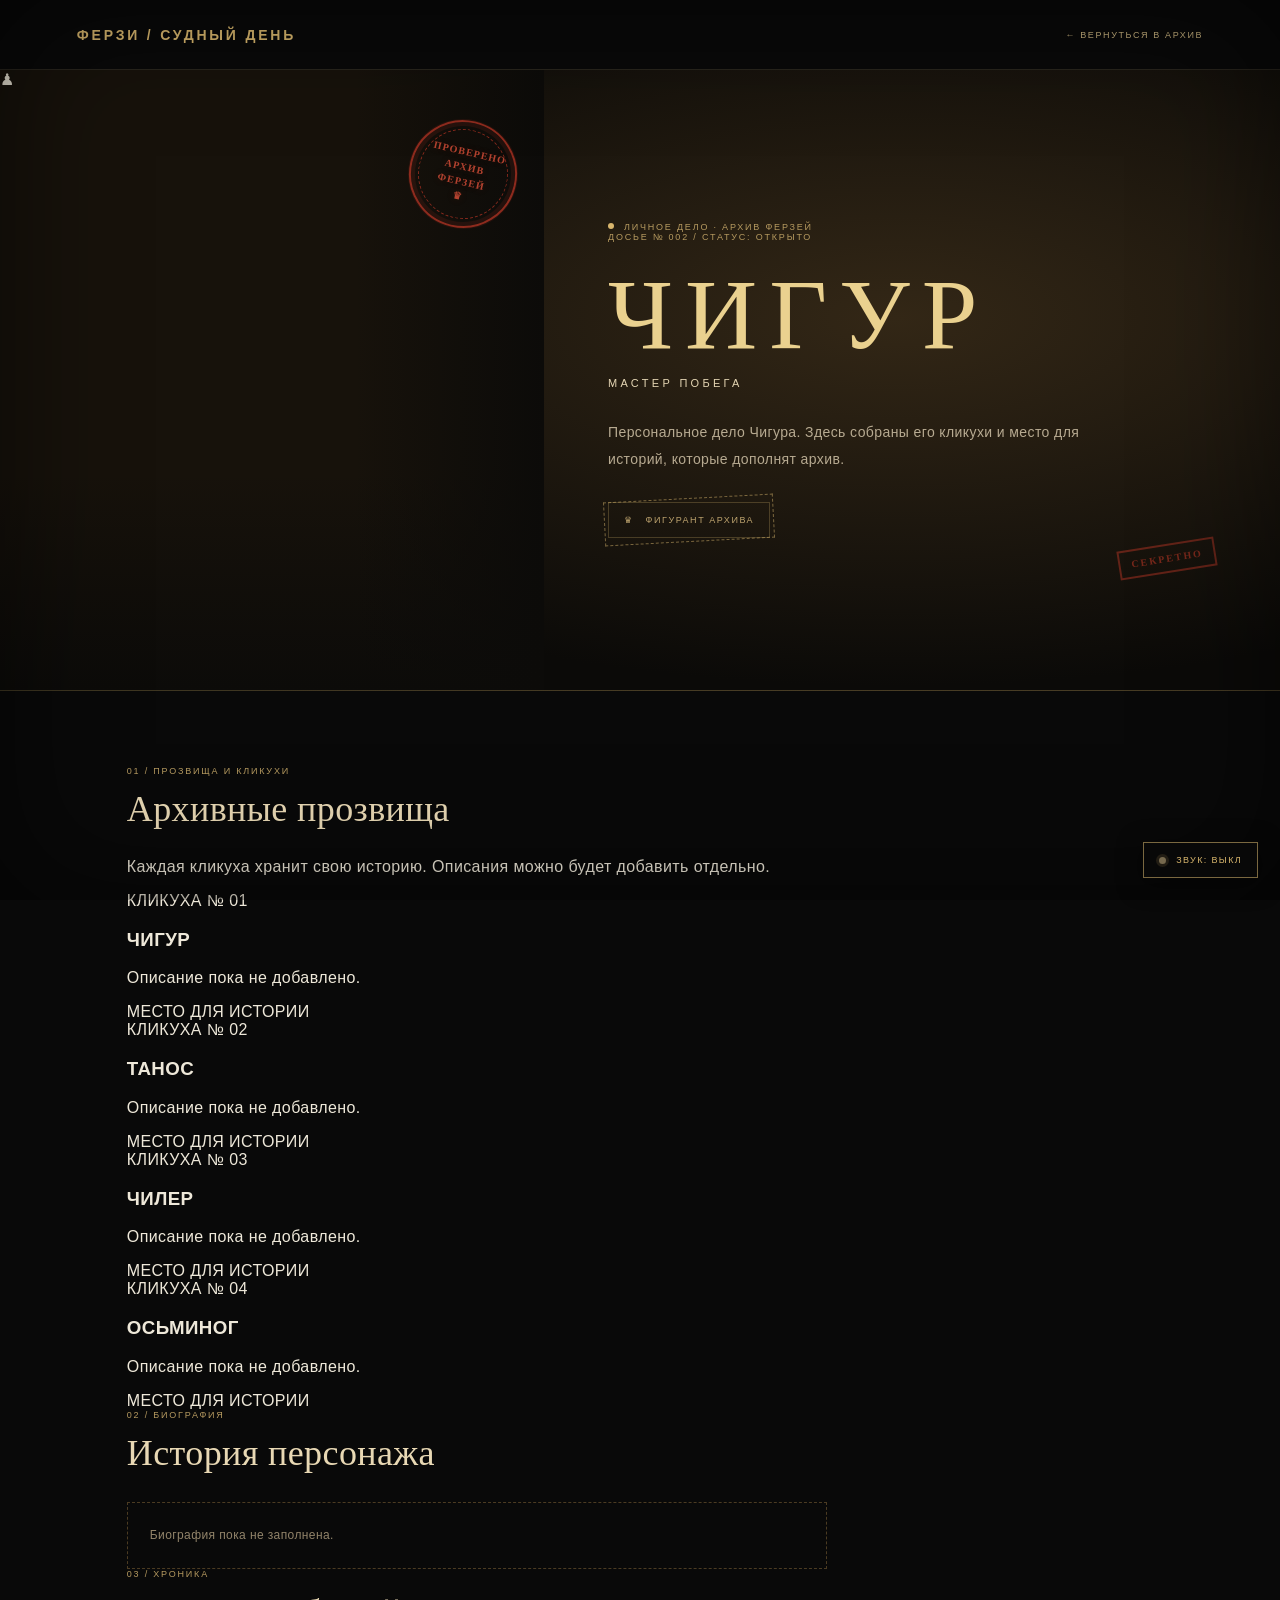
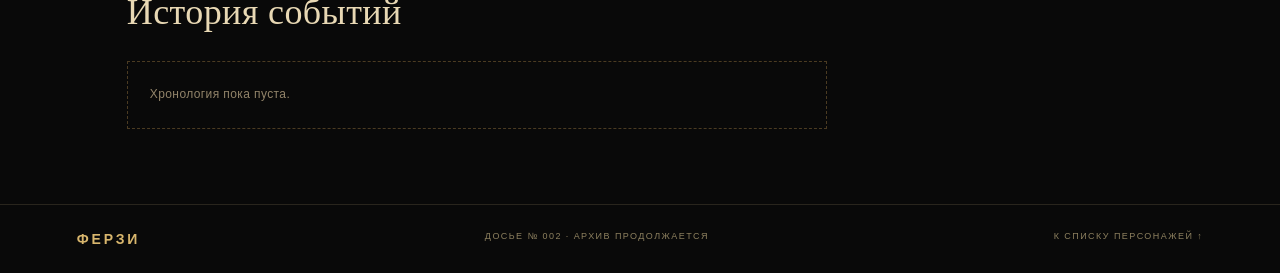
==== chigur.html @ ba10ad14 "Create Chigur character dossier" ====
<!doctype html>
<html lang="ru"><head><meta charset="utf-8"><meta name="viewport" content="width=device-width, initial-scale=1"><meta name="theme-color" content="#090909"><title>Чигур — Досье | ФЕРЗИ</title><link rel="stylesheet" href="/dossier.css"></head>
<body data-person="Чигур">
<header class="bar"><a class="brand" href="/">ФЕРЗИ / СУДНЫЙ ДЕНЬ</a><a class="back" href="/#people">← ВЕРНУТЬСЯ В АРХИВ</a></header>
<main><section class="profile-hero chigur-profile"><div class="portrait-wrap chigur-placeholder"><span>♟</span></div><div class="identity"><div class="eyebrow">ЛИЧНОЕ ДЕЛО · АРХИВ ФЕРЗЕЙ</div><div class="meta">ДОСЬЕ № 002 / СТАТУС: ОТКРЫТО</div><h1>ЧИГУР</h1><div class="role">МАСТЕР ПОБЕГА</div><p class="summary">Персональное дело Чигура. Здесь собраны его кликухи и место для историй, которые дополнят архив.</p><span class="seal">♛ &nbsp; ФИГУРАНТ АРХИВА</span></div></section>
<section class="content"><div class="section-label">01 / ПРОЗВИЩА И КЛИКУХИ</div><h2 class="section-title">Архивные прозвища</h2><p class="nickname-intro">Каждая кликуха хранит свою историю. Описания можно будет добавить отдельно.</p><div class="nickname-grid">
<article class="nickname-card"><span class="nickname-index">КЛИКУХА № 01</span><h3>ЧИГУР</h3><p class="nickname-description">Описание пока не добавлено.</p><span class="nickname-note">МЕСТО ДЛЯ ИСТОРИИ</span></article><article class="nickname-card"><span class="nickname-index">КЛИКУХА № 02</span><h3>ТАНОС</h3><p class="nickname-description">Описание пока не добавлено.</p><span class="nickname-note">МЕСТО ДЛЯ ИСТОРИИ</span></article><article class="nickname-card"><span class="nickname-index">КЛИКУХА № 03</span><h3>ЧИЛЕР</h3><p class="nickname-description">Описание пока не добавлено.</p><span class="nickname-note">МЕСТО ДЛЯ ИСТОРИИ</span></article><article class="nickname-card"><span class="nickname-index">КЛИКУХА № 04</span><h3>ОСЬМИНОГ</h3><p class="nickname-description">Описание пока не добавлено.</p><span class="nickname-note">МЕСТО ДЛЯ ИСТОРИИ</span></article>
</div><div class="section-label">02 / БИОГРАФИЯ</div><h2 class="section-title">История персонажа</h2><div class="empty">Биография пока не заполнена.</div><div class="section-label">03 / ХРОНИКА</div><h2 class="section-title">История событий</h2><div class="empty">Хронология пока пуста.</div></section></main>
<footer class="end"><a class="brand" href="/">ФЕРЗИ</a><span>ДОСЬЕ № 002 · АРХИВ ПРОДОЛЖАЕТСЯ</span><a href="/#people">К СПИСКУ ПЕРСОНАЖЕЙ ↑</a></footer><script src="/archive-effects.js"></script></body></html>
---- dossier.css ----
:root{--gold:#d8b66d;--muted:#a99d85;--line:rgba(216,182,109,.25);--bg:#090909}*{box-sizing:border-box}html{scroll-behavior:smooth}body{margin:0;background:var(--bg);color:#eee8d9;font-family:Arial,Helvetica,sans-serif;letter-spacing:.025em}a{color:inherit;text-decoration:none}.bar{height:70px;padding:0 6vw;display:flex;align-items:center;justify-content:space-between;border-bottom:1px solid #29251d;background:#090909}.brand{font-size:14px;font-weight:900;letter-spacing:.2em;color:var(--gold)}.back{font-size:9px;letter-spacing:.18em;color:#c7b17e}.back:hover{color:#fff}.profile-hero{min-height:620px;display:grid;grid-template-columns:minmax(280px, .85fr) 1.15fr;background:radial-gradient(ellipse at 70% 40%,#332716,#0b0a08 70%);border-bottom:1px solid var(--line)}.portrait-wrap{min-height:620px;position:relative;overflow:hidden;background:#17120b}.portrait{width:100%;height:100%;position:absolute;inset:0;object-fit:cover;object-position:center 22%}.portrait-wrap:after{content:"";position:absolute;inset:0;background:linear-gradient(90deg,transparent 65%,#0c0b09 100%),linear-gradient(0deg,#0c0b09 0%,transparent 35%)}.identity{align-self:center;padding:65px clamp(28px,7vw,110px) 65px 5vw}.eyebrow,.meta,.section-label{font-size:9px;letter-spacing:.2em;color:#b69a60}.eyebrow:before{content:"";display:inline-block;width:6px;height:6px;border-radius:50%;background:var(--gold);margin:0 10px 1px 0}.identity h1{font:clamp(52px,8vw,100px)/.95 Georgia,serif;letter-spacing:.12em;color:#ead18f;margin:25px 0 15px}.role{font-size:11px;letter-spacing:.3em;color:#e4d5b3}.summary{max-width:490px;color:#b7aa91;line-height:1.9;font-size:14px;margin:30px 0}.seal{display:inline-block;border:1px solid var(--line);padding:12px 15px;color:#bda36e;font-size:9px;letter-spacing:.17em}.content{max-width:1180px;margin:auto;padding:75px 6vw}.section-title{font:36px Georgia,serif;color:#e8d8b4;margin:12px 0 28px}.bio{max-width:780px;color:#b8ad98;line-height:1.95;font-size:14px}.facts{display:grid;grid-template-columns:repeat(4,1fr);gap:12px;margin:35px 0 70px}.fact{border:1px solid #3c3221;background:linear-gradient(145deg,#17130d,#0c0b09);padding:22px;min-height:112px}.fact span{display:block;color:#9b885e;font-size:8px;letter-spacing:.18em;margin-bottom:14px}.fact strong{font:20px Georgia,serif;color:#e5d3aa;font-weight:400}.timeline{border-left:1px solid #67512d;margin:35px 0 0 7px;padding-left:28px}.event{position:relative;padding:0 0 30px}.event:before{content:"";position:absolute;width:7px;height:7px;border-radius:50%;background:var(--gold);left:-32px;top:4px;box-shadow:0 0 12px #b78c40}.event strong{font-size:10px;letter-spacing:.15em;color:#d4b979}.event p{color:#a99d85;font-size:13px;line-height:1.7;margin:9px 0}.empty{border:1px dashed #4b3b22;padding:22px;color:#92846a;font-size:12px;line-height:1.8;max-width:700px}.end{border-top:1px solid #29251d;padding:26px 6vw;display:flex;justify-content:space-between;color:#8d805f;font-size:9px;letter-spacing:.16em}@media(max-width:760px){.bar{height:62px;padding:0 18px}.profile-hero{grid-template-columns:1fr}.portrait-wrap{min-height:440px;max-height:520px}.portrait-wrap:after{background:linear-gradient(0deg,#0c0b09 0%,transparent 45%)}.identity{padding:25px 25px 55px}.identity h1{font-size:58px}.content{padding:55px 22px}.section-title{font-size:30px}.facts{grid-template-columns:repeat(2,1fr);margin-bottom:50px}.end{gap:12px;flex-wrap:wrap}}\n@import url("/archive-effects.css");\n
/* ARCHIVE ATMOSPHERE */
body:before{content:"";position:fixed;inset:0;z-index:20;pointer-events:none;opacity:.13;background-image:repeating-linear-gradient(0deg,transparent 0 3px,rgba(218,184,112,.035) 4px),radial-gradient(rgba(225,198,142,.22) .45px,transparent .65px);background-size:auto,4px 4px;mix-blend-mode:screen}
body:after{content:"";position:fixed;inset:0;z-index:19;pointer-events:none;box-shadow:inset 0 0 130px rgba(0,0,0,.55)}
.archive-stamp{position:absolute;z-index:4;right:5%;top:8%;width:108px;height:108px;border:2px solid rgba(190,55,38,.72);border-radius:50%;display:grid;place-items:center;color:rgba(205,75,54,.86);font: bold 10px Georgia,serif;letter-spacing:.12em;text-align:center;transform:rotate(13deg);text-shadow:0 0 8px rgba(190,55,38,.15);box-shadow:inset 0 0 0 4px rgba(190,55,38,.12),0 0 0 1px rgba(190,55,38,.12);pointer-events:none}
.archive-stamp:before{content:"";position:absolute;inset:7px;border:1px dashed rgba(190,55,38,.65);border-radius:50%}
.archive-stamp span{max-width:70px;line-height:1.5}
.sound-toggle{position:fixed;z-index:40;right:22px;bottom:22px;display:flex;align-items:center;gap:10px;padding:12px 15px;border:1px solid rgba(216,182,109,.55);background:rgba(9,9,9,.9);backdrop-filter:blur(8px);color:#d8b66d;font-size:9px;letter-spacing:.15em;cursor:pointer;box-shadow:0 5px 24px #0008}
.sound-toggle:hover,.sound-toggle[aria-pressed=true]{background:#302515;color:#f2d99c}
.sound-led{width:7px;height:7px;border-radius:50%;background:#76694e;box-shadow:0 0 0 3px rgba(216,182,109,.12)}
.sound-toggle[aria-pressed=true] .sound-led{background:#d8b66d;box-shadow:0 0 10px #d8b66d}
.cursor-aura{position:fixed;z-index:18;left:0;top:0;width:190px;height:190px;border-radius:50%;pointer-events:none;transform:translate(-50%,-50%);background:radial-gradient(circle,rgba(205,163,82,.095),rgba(205,163,82,.025) 42%,transparent 70%);mix-blend-mode:screen;opacity:0;transition:opacity .25s}
body.cursor-active .cursor-aura{opacity:1}
.archive-opening{position:fixed;inset:0;z-index:100;display:grid;place-items:center;background:radial-gradient(ellipse at center,#332515 0,#100e0a 48%,#050505 100%);color:#e4c783;transition:opacity .65s ease,visibility .65s ease}
.archive-opening.is-gone{opacity:0;visibility:hidden;pointer-events:none}
.archive-opening-inner{text-align:center;padding:25px}
.archive-opening-mark{font:90px Georgia,serif;text-shadow:0 0 35px #a77b2c;animation:seal-pulse 1.1s ease-in-out infinite alternate}
.archive-opening-title{font:clamp(18px,4vw,28px) Georgia,serif;letter-spacing:.28em;margin:15px 0}
.archive-opening-line{width:min(260px,65vw);height:2px;background:#4b3a20;margin:22px auto;overflow:hidden}
.archive-opening-line:after{content:"";display:block;height:100%;width:40%;background:#e2c47f;box-shadow:0 0 14px #d8b66d;animation:scan 1.1s ease-in-out infinite}
.archive-opening-caption{font:9px Arial,sans-serif;letter-spacing:.22em;color:#9c8656}
@keyframes scan{from{transform:translateX(-110%)}to{transform:translateX(270%)}}
@keyframes seal-pulse{from{transform:scale(.94);opacity:.7}to{transform:scale(1.04);opacity:1}}
.profile-hero{position:relative;overflow:hidden}
.identity{position:relative}
.identity:after{content:"СЕКРЕТНО";position:absolute;right:clamp(20px,5vw,75px);bottom:30px;border:2px solid rgba(190,55,38,.58);padding:7px 11px;color:rgba(190,55,38,.72);font:bold 10px Georgia,serif;letter-spacing:.2em;transform:rotate(-9deg);opacity:.8}
.seal{position:relative}
.seal:after{content:"";position:absolute;inset:-5px;border:1px dashed rgba(216,182,109,.5);transform:rotate(-3deg)}
@media(pointer:fine){body{cursor:crosshair}a,button{cursor:pointer}}
@media(pointer:coarse){.cursor-aura{display:none}}
@media(prefers-reduced-motion:reduce){*,*:before,*:after{animation-duration:.01ms!important;animation-iteration-count:1!important;scroll-behavior:auto!important}.archive-opening{display:none}}
@media(max-width:600px){.archive-stamp{width:82px;height:82px;font-size:8px;right:18px;top:18px}.sound-toggle{right:12px;bottom:12px;padding:10px 12px}.identity:after{bottom:12px}}
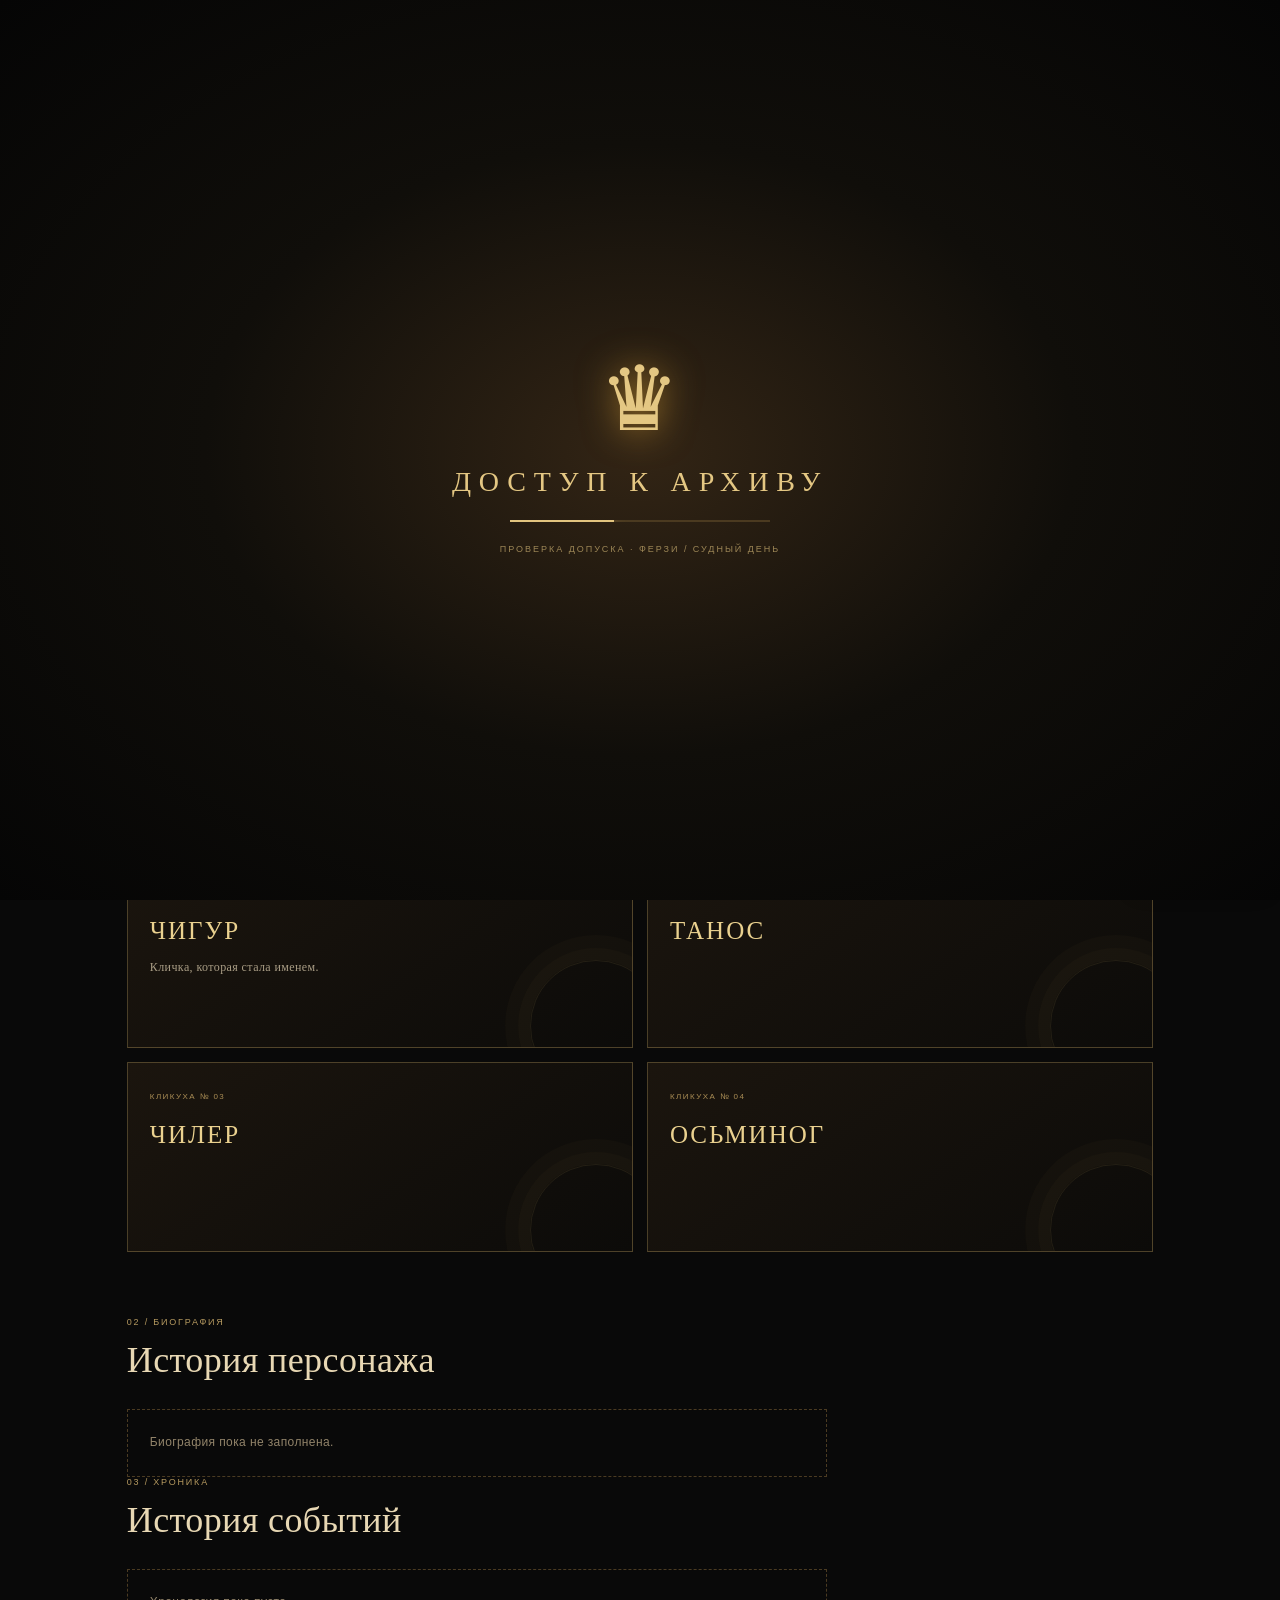
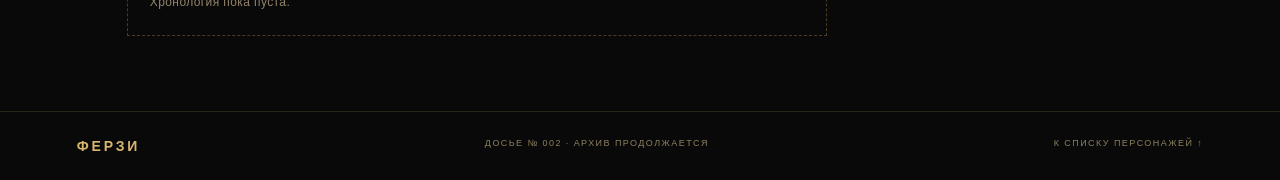
==== commit 3ce7fbf5: "Highlight Chigur nickname that became his name" ====
--- a/chigur.html
+++ b/chigur.html
@@ -3,7 +3,7 @@
 <body data-person="Чигур">
 <header class="bar"><a class="brand" href="/">ФЕРЗИ / СУДНЫЙ ДЕНЬ</a><a class="back" href="/#people">← ВЕРНУТЬСЯ В АРХИВ</a></header>
 <main><section class="profile-hero chigur-profile"><div class="portrait-wrap chigur-placeholder"><span>♟</span></div><div class="identity"><div class="eyebrow">ЛИЧНОЕ ДЕЛО · АРХИВ ФЕРЗЕЙ</div><div class="meta">ДОСЬЕ № 002 / СТАТУС: ОТКРЫТО</div><h1>ЧИГУР</h1><div class="role">МАСТЕР ПОБЕГА</div><p class="summary">Персональное дело Чигура. Здесь собраны его кликухи и место для историй, которые дополнят архив.</p><span class="seal">♛ &nbsp; ФИГУРАНТ АРХИВА</span></div></section>
-<section class="content"><div class="section-label">01 / ПРОЗВИЩА И КЛИКУХИ</div><h2 class="section-title">Архивные прозвища</h2><p class="nickname-intro">Каждая кликуха хранит свою историю. Описания можно будет добавить отдельно.</p><div class="nickname-grid">
-<article class="nickname-card"><span class="nickname-index">КЛИКУХА № 01</span><h3>ЧИГУР</h3><p class="nickname-description">Описание пока не добавлено.</p><span class="nickname-note">МЕСТО ДЛЯ ИСТОРИИ</span></article><article class="nickname-card"><span class="nickname-index">КЛИКУХА № 02</span><h3>ТАНОС</h3><p class="nickname-description">Описание пока не добавлено.</p><span class="nickname-note">МЕСТО ДЛЯ ИСТОРИИ</span></article><article class="nickname-card"><span class="nickname-index">КЛИКУХА № 03</span><h3>ЧИЛЕР</h3><p class="nickname-description">Описание пока не добавлено.</p><span class="nickname-note">МЕСТО ДЛЯ ИСТОРИИ</span></article><article class="nickname-card"><span class="nickname-index">КЛИКУХА № 04</span><h3>ОСЬМИНОГ</h3><p class="nickname-description">Описание пока не добавлено.</p><span class="nickname-note">МЕСТО ДЛЯ ИСТОРИИ</span></article>
+<section class="content"><div class="section-label">01 / ПРОЗВИЩА И КЛИКУХИ</div><h2 class="section-title">Архивные прозвища</h2><div class="nickname-grid">
+<article class="nickname-card nickname-card-featured"><span class="nickname-index">КЛИКУХА № 01 · ИМЯ</span><h3>ЧИГУР</h3><p class="nickname-description">Кличка, которая стала именем.</p></article><article class="nickname-card"><span class="nickname-index">КЛИКУХА № 02</span><h3>ТАНОС</h3></article><article class="nickname-card"><span class="nickname-index">КЛИКУХА № 03</span><h3>ЧИЛЕР</h3></article><article class="nickname-card"><span class="nickname-index">КЛИКУХА № 04</span><h3>ОСЬМИНОГ</h3></article>
 </div><div class="section-label">02 / БИОГРАФИЯ</div><h2 class="section-title">История персонажа</h2><div class="empty">Биография пока не заполнена.</div><div class="section-label">03 / ХРОНИКА</div><h2 class="section-title">История событий</h2><div class="empty">Хронология пока пуста.</div></section></main>
 <footer class="end"><a class="brand" href="/">ФЕРЗИ</a><span>ДОСЬЕ № 002 · АРХИВ ПРОДОЛЖАЕТСЯ</span><a href="/#people">К СПИСКУ ПЕРСОНАЖЕЙ ↑</a></footer><script src="/archive-effects.js"></script></body></html>
--- a/dossier.css
+++ b/dossier.css
@@ -30,3 +30,15 @@
 @media(pointer:coarse){.cursor-aura{display:none}}
 @media(prefers-reduced-motion:reduce){*,*:before,*:after{animation-duration:.01ms!important;animation-iteration-count:1!important;scroll-behavior:auto!important}.archive-opening{display:none}}
 @media(max-width:600px){.archive-stamp{width:82px;height:82px;font-size:8px;right:18px;top:18px}.sound-toggle{right:12px;bottom:12px;padding:10px 12px}.identity:after{bottom:12px}}
+
+.nickname-intro{max-width:700px;color:#9f927b;font-size:13px;line-height:1.8;margin:-12px 0 25px}
+.nickname-grid{display:grid;grid-template-columns:repeat(2,minmax(0,1fr));gap:14px;margin:25px 0 65px}
+.nickname-card{position:relative;min-height:190px;padding:22px;border:1px solid rgba(216,182,109,.3);background:linear-gradient(145deg,#1b150e,#0c0b09);overflow:hidden}
+.nickname-card:after{content:"";position:absolute;right:-30px;bottom:-45px;width:130px;height:130px;border:1px solid rgba(216,182,109,.1);border-radius:50%;box-shadow:0 0 0 12px rgba(216,182,109,.025),0 0 0 25px rgba(216,182,109,.02)}
+.nickname-index,.nickname-note{font-size:8px;letter-spacing:.18em;color:#aa8d55}
+.nickname-card h3{font:25px Georgia,serif;letter-spacing:.08em;color:#ead18f;margin:18px 0 12px}
+.nickname-description{min-height:40px;color:#a99d85;font:12px/1.7 Georgia,serif}
+.nickname-note{display:inline-block;margin-top:7px;color:#76664a}
+.chigur-placeholder{display:grid;place-items:center;background:radial-gradient(ellipse,#3b171b,#10090a 70%)}
+.chigur-placeholder span{font:150px Georgia,serif;color:#a83a42;text-shadow:0 0 45px #78121c}
+@media(max-width:760px){.nickname-grid{grid-template-columns:1fr}.nickname-card{min-height:165px}}
